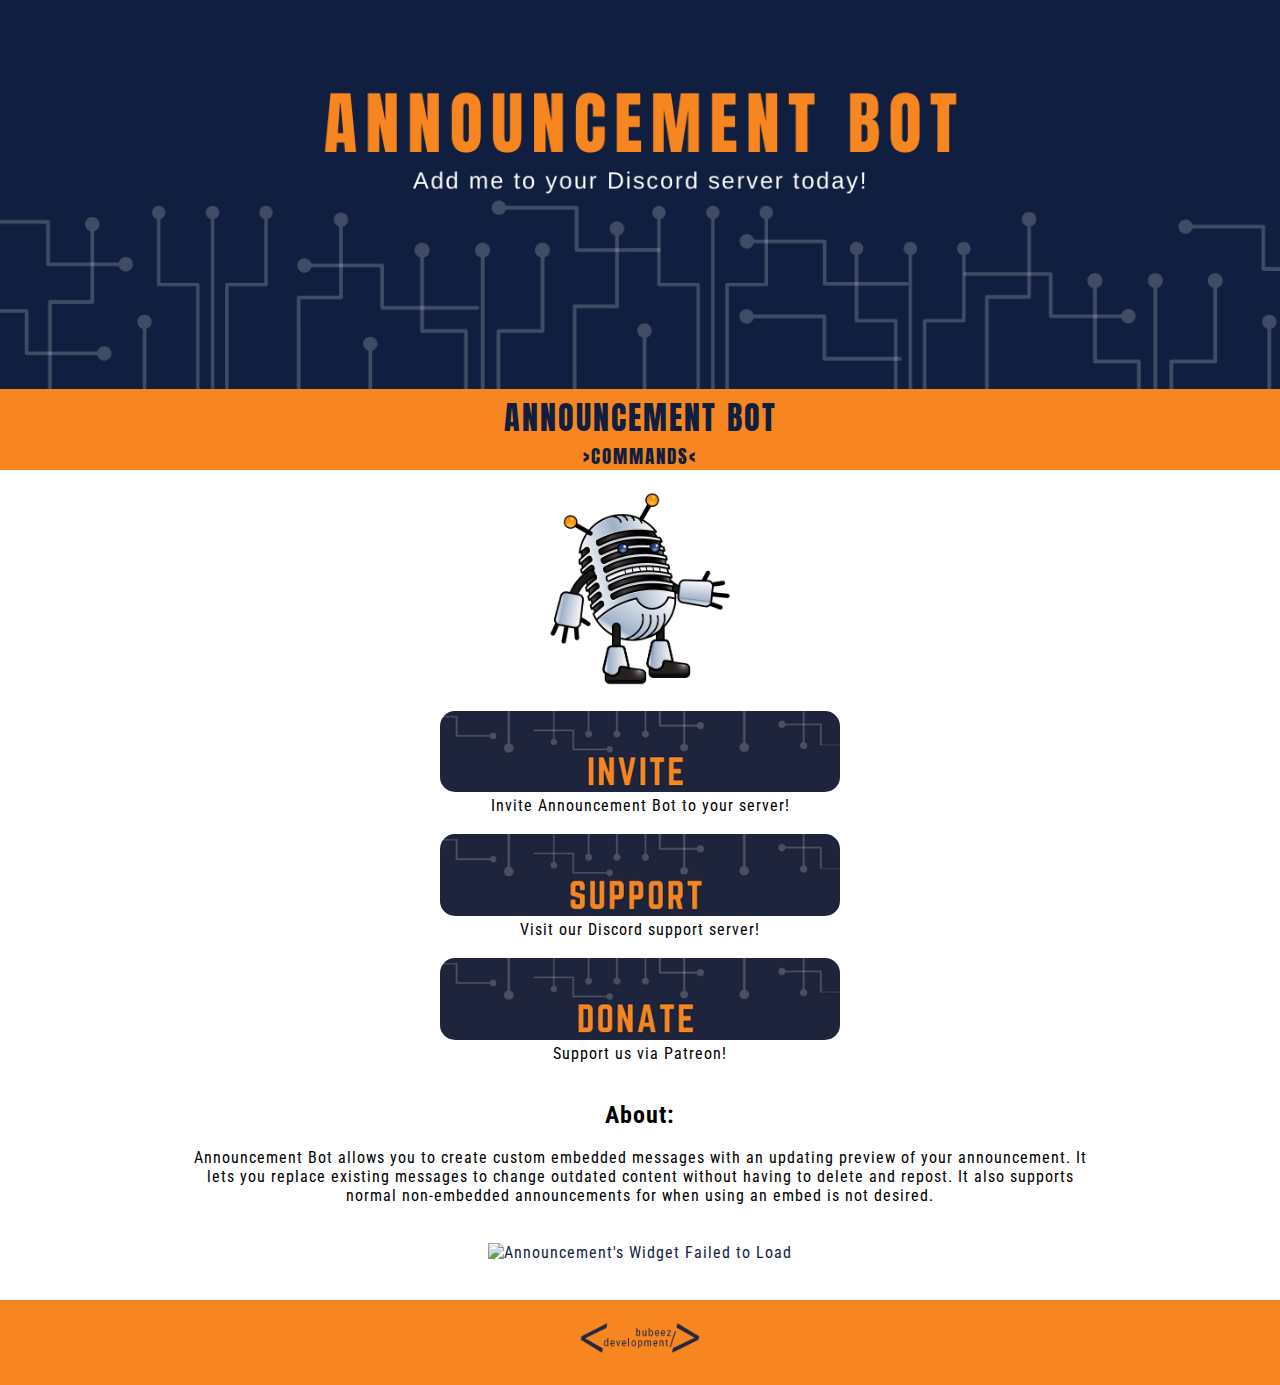
==== index.html @ b4b162c8 "First commit" ====
<!DOCTYPE html>
<html lang="en">
<head>
    <meta charset="UTF-8">
    <meta name="viewport" content="width=device-width, initial-scale=1.0">
    <link href="https://fonts.googleapis.com/css2?family=Roboto+Condensed:wght@300&display=swap" rel="stylesheet">
    <link href="https://fonts.googleapis.com/css2?family=Anton&display=swap" rel="stylesheet">
    <link rel="stylesheet" href="./css/style.css">
    <script src="./js/index.js"></script>
    <link rel="icon" type="image/png" href="favicon-32x32.png" sizes="32x32" />
    <link rel="icon" type="image/png" href="favicon-16x16.png" sizes="16x16" /> 
    <title>Announcement Bot | A bot for Discord!</title>
</head>
<body>
    <div id="window">
        <div class="slider" id="small-image">
            <img src="./images/banner_addme_sm.png" alt="">
            <img src="./images/banner_custom_sm.png" alt="">
            <img src="./images/banner_replace_sm.png" alt="">
            <img src="./images/banner_normal_sm.png" alt="">
        </div>
        <div class="slider" id="medium-image">
            <img src="./images/banner_addme_md.png" alt="">
            <img src="./images/banner_custom_md.png" alt="">
            <img src="./images/banner_replace_md.png" alt="">
            <img src="./images/banner_normal_md.png" alt="">
        </div>
        <div class="slider" id="large-image">
            <img src="./images/banner_addme.png" alt="">
            <img src="./images/banner_custom.png" alt="">
            <img src="./images/banner_replace.png" alt="">
            <img src="./images/banner_normal.png" alt="">
        </div>
    </div>
    <div id="main">
        <div id="nav">
            <h1 style="padding-top: 4px;">Announcement Bot</h1>
            <h3><a href="commands/">&gt;Commands&lt;</a></h3>
        </div>
        <p>
        <img id="bot" src="./images/bent-hd.png" alt="An image of Announcement Bot.">
        </p>

        <p class="button"><a href="https://discord.com/api/oauth2/authorize?client_id=725281264411869244&permissions=519232&scope=bot" target="_blank"><img src="./images/button_invite.png" alt=""></a><br>Invite Announcement Bot to your server!</p>
        <br>
        <p class="button"><a href="https://discord.gg/bMjyskS" target="_blank"><img src="./images/button_support.png" alt=""></a><br>Visit our Discord support server!</p>
        <br>
        <p class="button"><a href="https://www.patreon.com/announcementbot" target="_blank"><img src="./images/button_donate.png" alt=""></a><br>Support us via Patreon!</p>

        <br><br>
        <h2>About:</h2>
        <br>
        <p>Announcement Bot allows you to create custom embedded messages with an updating preview of your announcement. It lets you replace existing messages to change outdated content without having to delete and repost. It also supports normal non-embedded announcements for when using an embed is not desired.</p>
    
        <br><br>
        <p id="bfd">
        <a href="https://botsfordiscord.com/bots/725281264411869244" target="_blank">
            <img src="https://botsfordiscord.com/api/bot/725281264411869244/widget" title="Visit Announcement listed on Bots for Discord!" alt="Announcement's Widget Failed to Load" />
        </a>
        </p>
        <br><br>
    </div>
    <footer>
        <div id="footer">
            <a href="https://www.bubeez.dev" target="_blank"><img src="./images/logo_blue.png" alt="bubeez development logo"></a>
        </div>
    </footer>
</body>
</html>
---- css/style.css ----
h1, h3 {
    color: #101E3F;
    text-align: center;
    background-color: #F78620;
    text-transform: uppercase;
    font-family: Anton, Verdana, Geneva, Tahoma, sans-serif;
    letter-spacing: 2px;
    font-weight: lighter;
    margin: 0px;
}

a {
    text-decoration: none;
    color: #101E3F;
}

#nav a:hover {
    color: #F78620;
    background-color: #101E3F;
    padding-left: 5px;
    padding-right: 3px;
    border-radius: 10px;
}

#bot {
    min-width: 20%;
    max-width: 200px;
    text-align: center;
}

#main p, #main h2 {
    margin: 0 auto;
    width: 70%;
    text-align: center;
}

#header {
    background-color: #F78620;
}

#header img {
    width: 100%;
    margin: 0px;
}

#bfd img {
    width: 80%;
    max-width: 400px;
}

body {
    font-family: "Roboto Condensed", Verdana, Geneva, Tahoma, sans-serif;
    letter-spacing: 1px;
    padding: 0px;
    margin: 0px;
}

.button img {
    border-radius: 15px;
    min-width: 200px;
    width: 50%;
    max-width: 400px;
}

#window {
    margin: 0px;
}

.slider {
    overflow: hidden;
}

#small-image {
    display: flex;
}

#medium-image {
    display: none;
}

#large-image {
    display: none;
}

@media (min-width: 235px) {
    #small-image {
        display: none;
    }
    #medium-image {
        display: flex;
    }
    #large-image {
        display: none;
    }
}

@media (min-width: 701px) {
    #small-image {
        display: none;
    }
    #medium-image {
        display: none;
    }
    #large-image {
        display: flex;
    }
}

.slider img {
    animation: move 20s infinite;
    min-width: 100%;
    width: 100%;
}

@keyframes move {
    from {
        transform: translateX(0px);
    }

    40% {
        transform: translateX(-100%);
    }

    70% {
        transform: translateX(-200%);
    }

    to {
        transform: translateX(-300%);
    }
}

section {
    padding: 15px;
}

#commands div {
    border: 3px solid #101E3F;
    width: fit-content;
    padding-left: 15px;
    padding-right: 15px;
    margin: 0 auto;
}

#commands ul {
    list-style-type: none;
    
}

#video div {
    width: fit-content;
    margin: 0 auto;
    text-align: center;
}

#footer {
    height: 85px;
    background-color: #F78620;
    color: #101E3F;
    text-align: center;
    width: 100%;
}

#footer img {
    height: 80px;
}
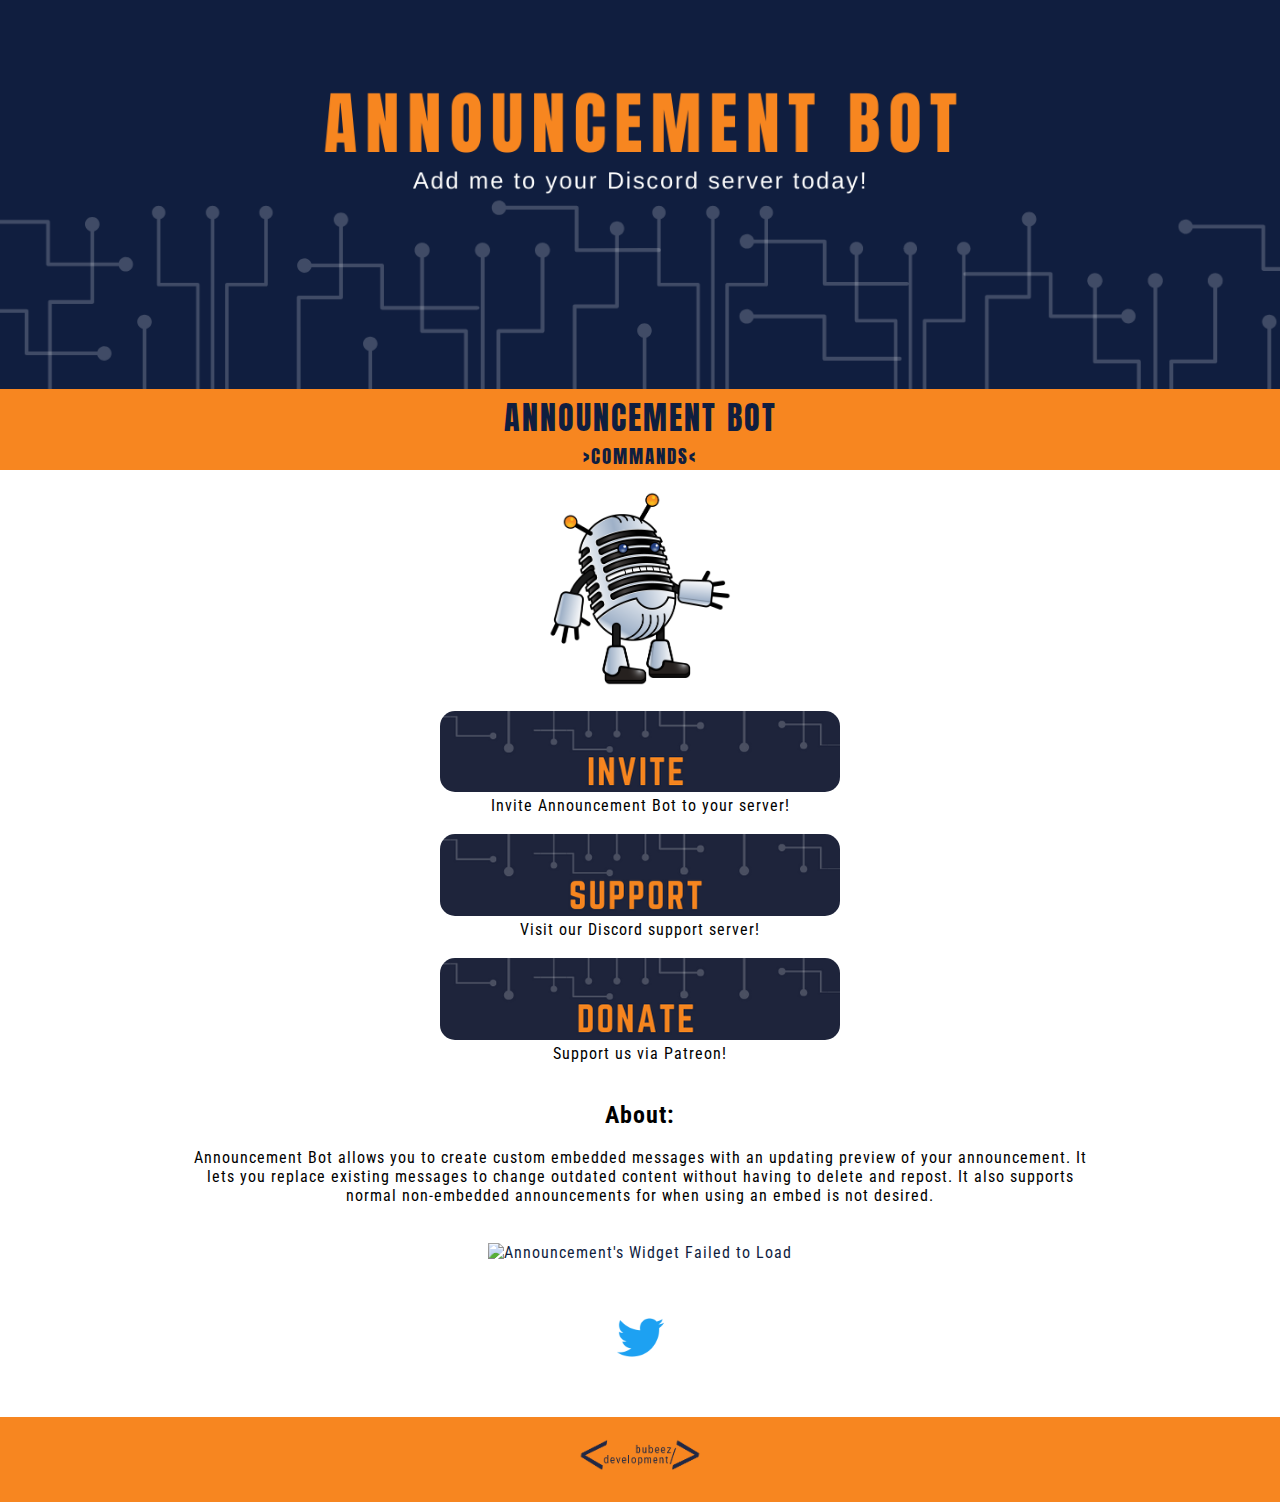
==== commit 664d7918: "added twitter image and link" ====
--- a/index.html
+++ b/index.html
@@ -59,6 +59,10 @@
         </a>
         </p>
         <br><br>
+        <div id="twitter">
+            <a href="https://twitter.com/embedondiscord" target="_blank"><img src="/images/twitter_logo_blue.png" alt="Twitter Logo"></a>
+        </div>
+        <br><br>
     </div>
     <footer>
         <div id="footer">
--- a/css/style.css
+++ b/css/style.css
@@ -153,6 +153,14 @@
     text-align: center;
 }
 
+#twitter {
+    text-align: center;
+}
+
+#twitter img {
+    width: 75px;
+}
+
 #footer {
     height: 85px;
     background-color: #F78620;
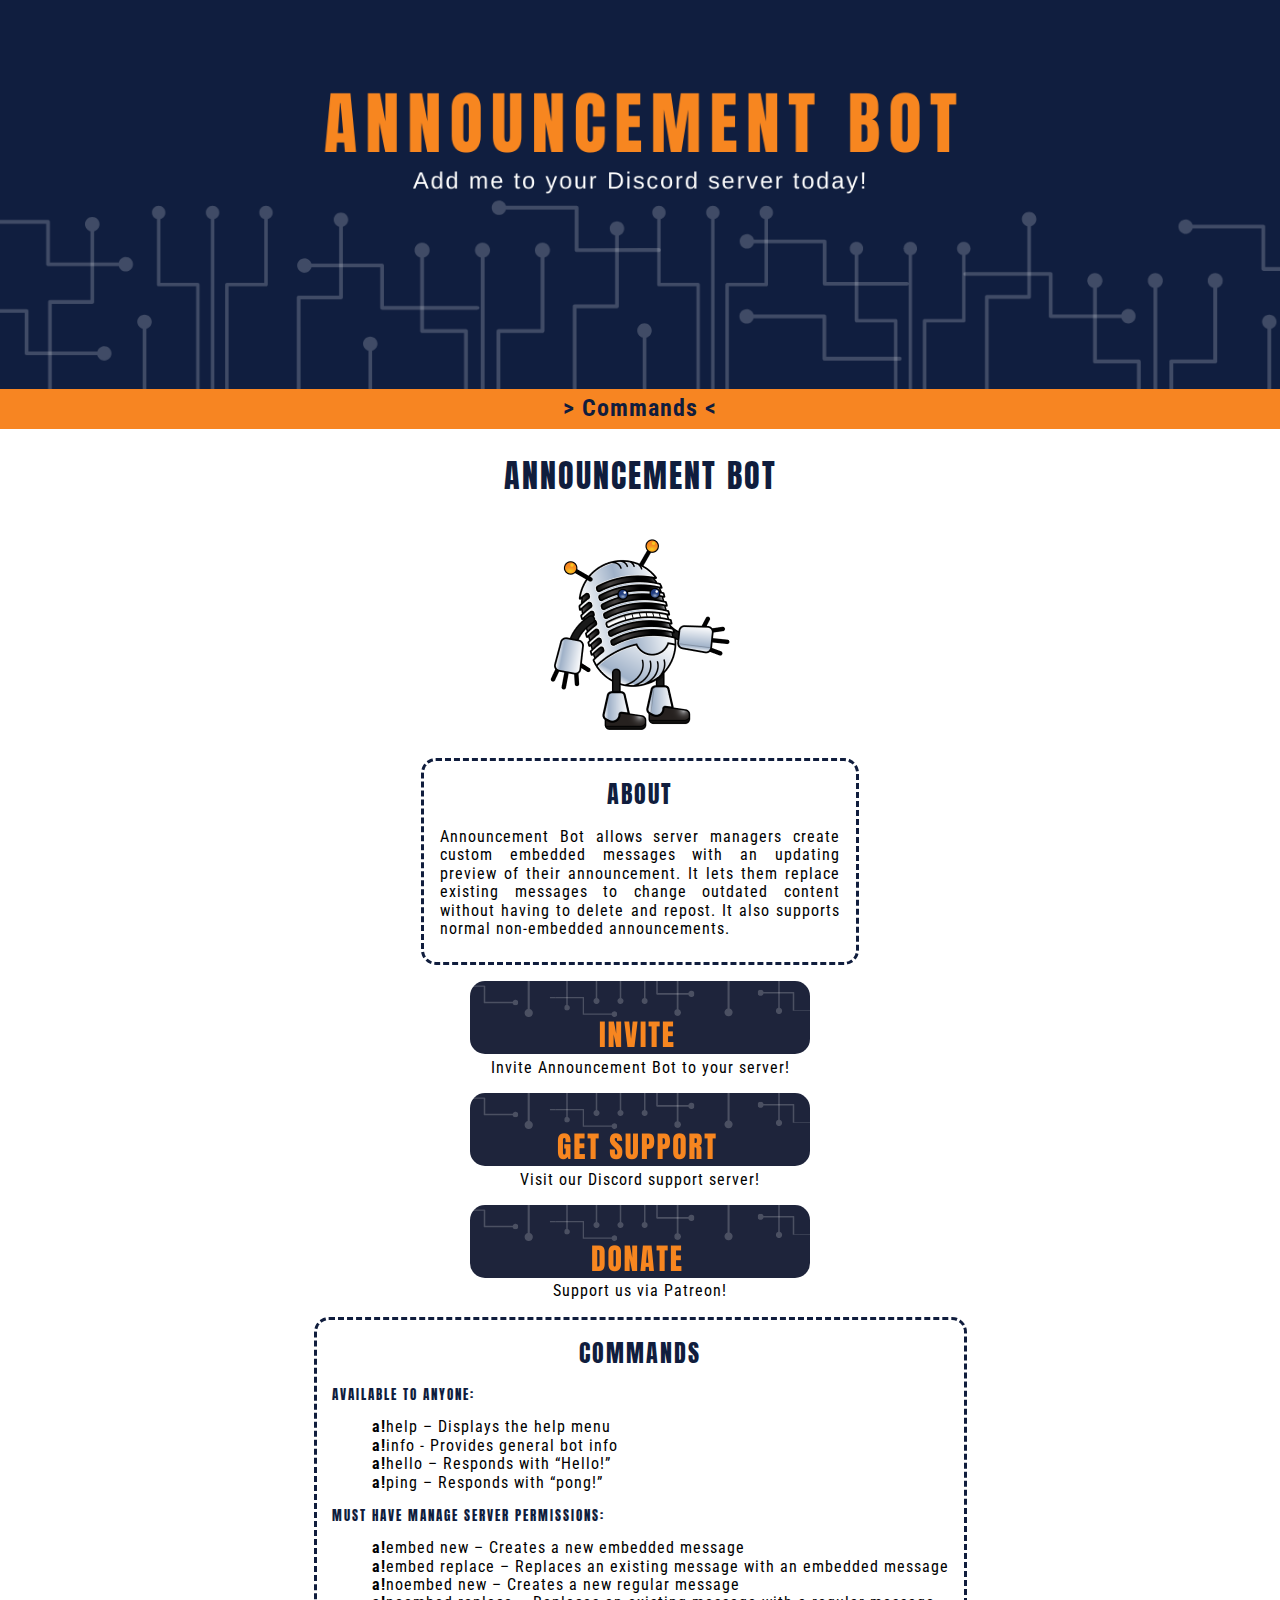
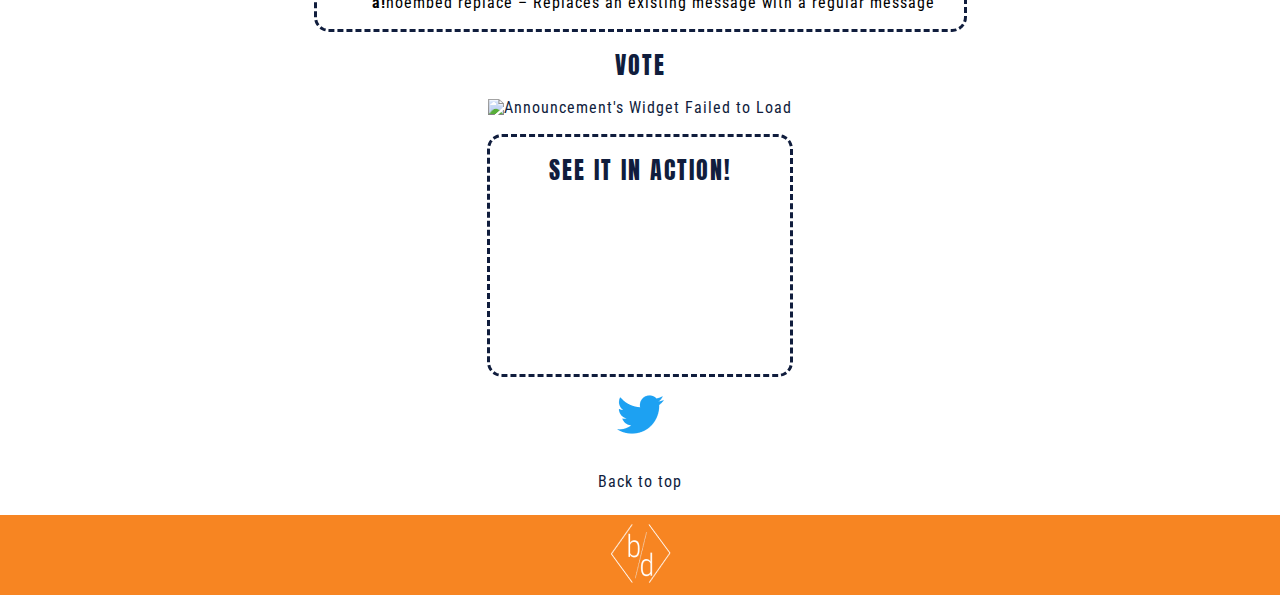
==== commit 91aef914: "Refreshed and brought up to standards" ====
--- a/index.html
+++ b/index.html
@@ -3,71 +3,106 @@
 <head>
     <meta charset="UTF-8">
     <meta name="viewport" content="width=device-width, initial-scale=1.0">
-    <link href="https://fonts.googleapis.com/css2?family=Roboto+Condensed:wght@300&display=swap" rel="stylesheet">
-    <link href="https://fonts.googleapis.com/css2?family=Anton&display=swap" rel="stylesheet">
-    <link rel="stylesheet" href="./css/style.css">
-    <script src="./js/index.js"></script>
+    <meta name="description" content="Announcement Bot: Create custom embedded messages on Discord today!">
+    <link rel="preconnect" href="https://fonts.gstatic.com">
+    <link href="https://fonts.googleapis.com/css2?family=Anton&family=Roboto+Condensed&display=swap" rel="stylesheet">
+    <link rel="stylesheet" href="css/normalize.css">
+    <link rel="stylesheet" href="css/style.css">
+    <link rel="shortcut icon" href="favicon.ico">
     <link rel="icon" type="image/png" href="favicon-32x32.png" sizes="32x32" />
     <link rel="icon" type="image/png" href="favicon-16x16.png" sizes="16x16" /> 
     <title>Announcement Bot | A bot for Discord!</title>
 </head>
 <body>
-    <div id="window">
+    <header id="top">
         <div class="slider" id="small-image">
-            <img src="./images/banner_addme_sm.png" alt="">
-            <img src="./images/banner_custom_sm.png" alt="">
-            <img src="./images/banner_replace_sm.png" alt="">
-            <img src="./images/banner_normal_sm.png" alt="">
+            <img src="./images/banner_addme_sm.png" alt="Banner image for slider">
+            <img src="./images/banner_custom_sm.png" alt="Banner image for slider">
+            <img src="./images/banner_replace_sm.png" alt="Banner image for slider">
+            <img src="./images/banner_normal_sm.png" alt="Banner image for slider">
         </div>
         <div class="slider" id="medium-image">
-            <img src="./images/banner_addme_md.png" alt="">
-            <img src="./images/banner_custom_md.png" alt="">
-            <img src="./images/banner_replace_md.png" alt="">
-            <img src="./images/banner_normal_md.png" alt="">
+            <img src="./images/banner_addme_md.png" alt="Banner image for slider">
+            <img src="./images/banner_custom_md.png" alt="Banner image for slider">
+            <img src="./images/banner_replace_md.png" alt="Banner image for slider">
+            <img src="./images/banner_normal_md.png" alt="Banner image for slider">
         </div>
         <div class="slider" id="large-image">
-            <img src="./images/banner_addme.png" alt="">
-            <img src="./images/banner_custom.png" alt="">
-            <img src="./images/banner_replace.png" alt="">
-            <img src="./images/banner_normal.png" alt="">
+            <img src="./images/banner_addme.png" alt="Banner image for slider">
+            <img src="./images/banner_custom.png" alt="Banner image for slider">
+            <img src="./images/banner_replace.png" alt="Banner image for slider">
+            <img src="./images/banner_normal.png" alt="Banner image for slider">
         </div>
-    </div>
-    <div id="main">
-        <div id="nav">
-            <h1 style="padding-top: 4px;">Announcement Bot</h1>
-            <h3><a href="commands/">&gt;Commands&lt;</a></h3>
-        </div>
-        <p>
-        <img id="bot" src="./images/bent-hd.png" alt="An image of Announcement Bot.">
+    </header>
+    <nav>
+        <p><a href="#commands">&gt; Commands &lt;</a></p>
+    </nav>
+    <main class="home">
+        <h1>Announcement Bot</h1>
+
+        <img class="bot" src="./images/bot_bent200x237.png" alt="An image of Announcement Bot." width="200" height="237" loading="lazy">
+
+        <section class="about dashed-rounded">
+            <h2>About</h2>
+            <p>
+                Announcement Bot allows server managers create custom embedded 
+                messages with an updating preview of their announcement. 
+                It lets them replace existing messages to change outdated 
+                content without having to delete and repost. It also supports 
+                normal non-embedded announcements.
+            </p>
+        </section>
+
+        <figure class="button">
+            <a rel="noopener" href="https://discord.com/api/oauth2/authorize?client_id=725281264411869244&permissions=519232&scope=bot" target="_blank"><img src="./images/button_invite.png" alt="Invite button" width="340" height="73" loading="lazy"></a>
+            <figcaption>Invite Announcement Bot to your server!</figcaption>
+        </figure>
+        <figure class="button">
+            <a rel="noopener" href="https://discord.gg/bMjyskS" target="_blank"><img src="./images/button_support.png" alt="Support button" width="340" height="73" loading="lazy"></a>
+            <figcaption>Visit our Discord support server!</figcaption>
+        </figure>
+        <figure class="button">
+            <a rel="noopener" href="https://www.patreon.com/announcementbot" target="_blank"><img src="./images/button_donate.png" alt="Donate button" width="340" height="73" loading="lazy"></a>
+            <figcaption>Support us via Patreon!</figcaption>
+        </figure>
+
+        <section id="commands" class="commands dashed-rounded">
+            <h2>Commands</h2>
+            <h3>Available to anyone:</h3>
+            <ul>
+                <li><strong>a!</strong>help – Displays the help menu</li>
+                <li><strong>a!</strong>info - Provides general bot info</li>
+                <li><strong>a!</strong>hello – Responds with “Hello!”</li>
+                <li><strong>a!</strong>ping – Responds with “pong!”</li>
+            </ul>
+
+            <h3>Must have Manage Server permissions:</h3>
+            <ul>
+                <li><strong>a!</strong>embed new – Creates a new embedded message</li>
+                <li><strong>a!</strong>embed replace – Replaces an existing message with an embedded message</li>
+                <li><strong>a!</strong>noembed new – Creates a new regular message</li>
+                <li><strong>a!</strong>noembed replace – Replaces an existing message with a regular message</li>
+            </ul>
+        </section>
+        
+        <h2>Vote</h2>
+        <p id="bfd">
+            <a rel="noopener" href="https://botsfordiscord.com/bots/725281264411869244" target="_blank"><img src="https://botsfordiscord.com/api/bot/725281264411869244/widget" title="Visit Announcement listed on Bots for Discord!" alt="Announcement's Widget Failed to Load" loading="lazy" /></a>
         </p>
 
-        <p class="button"><a href="https://discord.com/api/oauth2/authorize?client_id=725281264411869244&permissions=519232&scope=bot" target="_blank"><img src="./images/button_invite.png" alt=""></a><br>Invite Announcement Bot to your server!</p>
-        <br>
-        <p class="button"><a href="https://discord.gg/bMjyskS" target="_blank"><img src="./images/button_support.png" alt=""></a><br>Visit our Discord support server!</p>
-        <br>
-        <p class="button"><a href="https://www.patreon.com/announcementbot" target="_blank"><img src="./images/button_donate.png" alt=""></a><br>Support us via Patreon!</p>
+        <section class="video dashed-rounded">
+            <h2>See it in action!</h2>
+            <iframe title="Announcement Bot Demonstration" src="https://player.vimeo.com/video/445335788" allow="autoplay; fullscreen" allowfullscreen loading="lazy"></iframe>
+        </section>
 
-        <br><br>
-        <h2>About:</h2>
-        <br>
-        <p>Announcement Bot allows you to create custom embedded messages with an updating preview of your announcement. It lets you replace existing messages to change outdated content without having to delete and repost. It also supports normal non-embedded announcements for when using an embed is not desired.</p>
-    
-        <br><br>
-        <p id="bfd">
-        <a href="https://botsfordiscord.com/bots/725281264411869244" target="_blank">
-            <img src="https://botsfordiscord.com/api/bot/725281264411869244/widget" title="Visit Announcement listed on Bots for Discord!" alt="Announcement's Widget Failed to Load" />
-        </a>
-        </p>
-        <br><br>
-        <div id="twitter">
-            <a href="https://twitter.com/embedondiscord" target="_blank"><img src="/images/twitter_logo_blue.png" alt="Twitter Logo"></a>
+        <div class="twitter">
+            <a rel="noopener" href="https://twitter.com/embedondiscord" target="_blank"><img src="/images/twitter_logo_blue.png" alt="Twitter Logo" loading="lazy" width="75" height="75"></a>
         </div>
-        <br><br>
-    </div>
+
+        <p><a href="#top">Back to top</a></p>
+    </main>
     <footer>
-        <div id="footer">
-            <a href="https://www.bubeez.dev" target="_blank"><img src="./images/logo_blue.png" alt="bubeez development logo"></a>
-        </div>
+        <a rel="noopener" href="https://www.bubeez.dev" target="_blank"><img src="./images/logo_sm_wht_new.png" alt="bubeez development logo" loading="lazy" width="65" height="65"></a>
     </footer>
 </body>
 </html>--- a/css/style.css
+++ b/css/style.css
@@ -1,46 +1,76 @@
-h1, h3 {
-    color: #101E3F;
+:root {
+    font-size: 16px;
+    font-family: 'Roboto Condensed', Verdana, Tahoma, sans-serif;
+    letter-spacing: 1px;
+    padding: 0px;
+    margin: 0px;
+    --primary: hsla(222, 59%, 15%);
+    --accent: hsla(28, 93%, 55%);
+}
+
+html {
+    scroll-behavior: smooth;
+}
+
+h1, 
+h2,
+h3,
+h4 {
+    color: var(--primary);
     text-align: center;
-    background-color: #F78620;
     text-transform: uppercase;
-    font-family: Anton, Verdana, Geneva, Tahoma, sans-serif;
+    font-family: 'Anton', Verdana, Tahoma, sans-serif;
     letter-spacing: 2px;
     font-weight: lighter;
-    margin: 0px;
 }
 
 a {
     text-decoration: none;
-    color: #101E3F;
-}
-
-#nav a:hover {
-    color: #F78620;
-    background-color: #101E3F;
+    color: var(--primary);
+}
+
+header img {
+    width: 100%;
+    height: auto;
+}
+
+nav {
+    display: flex;
+    background-color: var(--accent);
+    height: 40px;
+    justify-content: center;
+    align-items: center;
+}
+
+nav a:hover {
+    color: var(--accent);
+    background-color: var(--primary);
     padding-left: 5px;
     padding-right: 3px;
     border-radius: 10px;
 }
 
-#bot {
-    min-width: 20%;
-    max-width: 200px;
+nav p {
+    font-size: 1.5rem;
+    font-weight: bolder;
+}
+
+main {
+    padding: 0.5rem;
+}
+
+.home {
     text-align: center;
 }
 
-#main p, #main h2 {
+.about {
+    padding: 0 1rem 0.5rem 1rem;
     margin: 0 auto;
-    width: 70%;
-    text-align: center;
-}
-
-#header {
-    background-color: #F78620;
-}
-
-#header img {
-    width: 100%;
-    margin: 0px;
+    max-width: 400px;
+}
+
+.about p {
+    text-align: justify;
 }
 
 #bfd img {
@@ -48,22 +78,16 @@
     max-width: 400px;
 }
 
-body {
-    font-family: "Roboto Condensed", Verdana, Geneva, Tahoma, sans-serif;
-    letter-spacing: 1px;
-    padding: 0px;
-    margin: 0px;
+.button {
+    margin: 1rem auto;
+    width: fit-content;
 }
 
 .button img {
     border-radius: 15px;
-    min-width: 200px;
-    width: 50%;
-    max-width: 400px;
-}
-
-#window {
-    margin: 0px;
+    max-width: 100%;
+    width: 340px;
+    height: auto;
 }
 
 .slider {
@@ -130,45 +154,64 @@
     }
 }
 
-section {
-    padding: 15px;
-}
-
-#commands div {
-    border: 3px solid #101E3F;
+.commands {
     width: fit-content;
-    padding-left: 15px;
-    padding-right: 15px;
+    padding: 0 15px 0 15px;
     margin: 0 auto;
 }
 
-#commands ul {
+.commands ul {
     list-style-type: none;
-    
-}
-
-#video div {
+}
+
+.commands li {
+    text-align: left;
+}
+
+.commands h3 {
+    text-align: left;
+    font-size: smaller;
+}
+
+.video {
     width: fit-content;
     margin: 0 auto;
+    padding-bottom: 1rem;
+}
+
+.video iframe {
+    border: none;
+}
+
+.twitter {
     text-align: center;
 }
 
-#twitter {
-    text-align: center;
-}
-
-#twitter img {
+.twitter img {
     width: 75px;
 }
 
-#footer {
-    height: 85px;
-    background-color: #F78620;
-    color: #101E3F;
-    text-align: center;
+footer {
+    display: flex;
+    justify-content: center;
+    align-items: center;
+    height: 80px;
+    background-color: var(--accent);
     width: 100%;
 }
 
-#footer img {
-    height: 80px;
-}
+footer img {
+    height: 65px;
+    width: auto;
+}
+
+.grid-container {
+    display: grid;
+    grid-template-rows: 1fr 1fr 80px;
+    min-height: 100vh;
+}
+
+.dashed-rounded {
+    border: 3px dashed var(--primary);
+    border-radius: 15px;
+}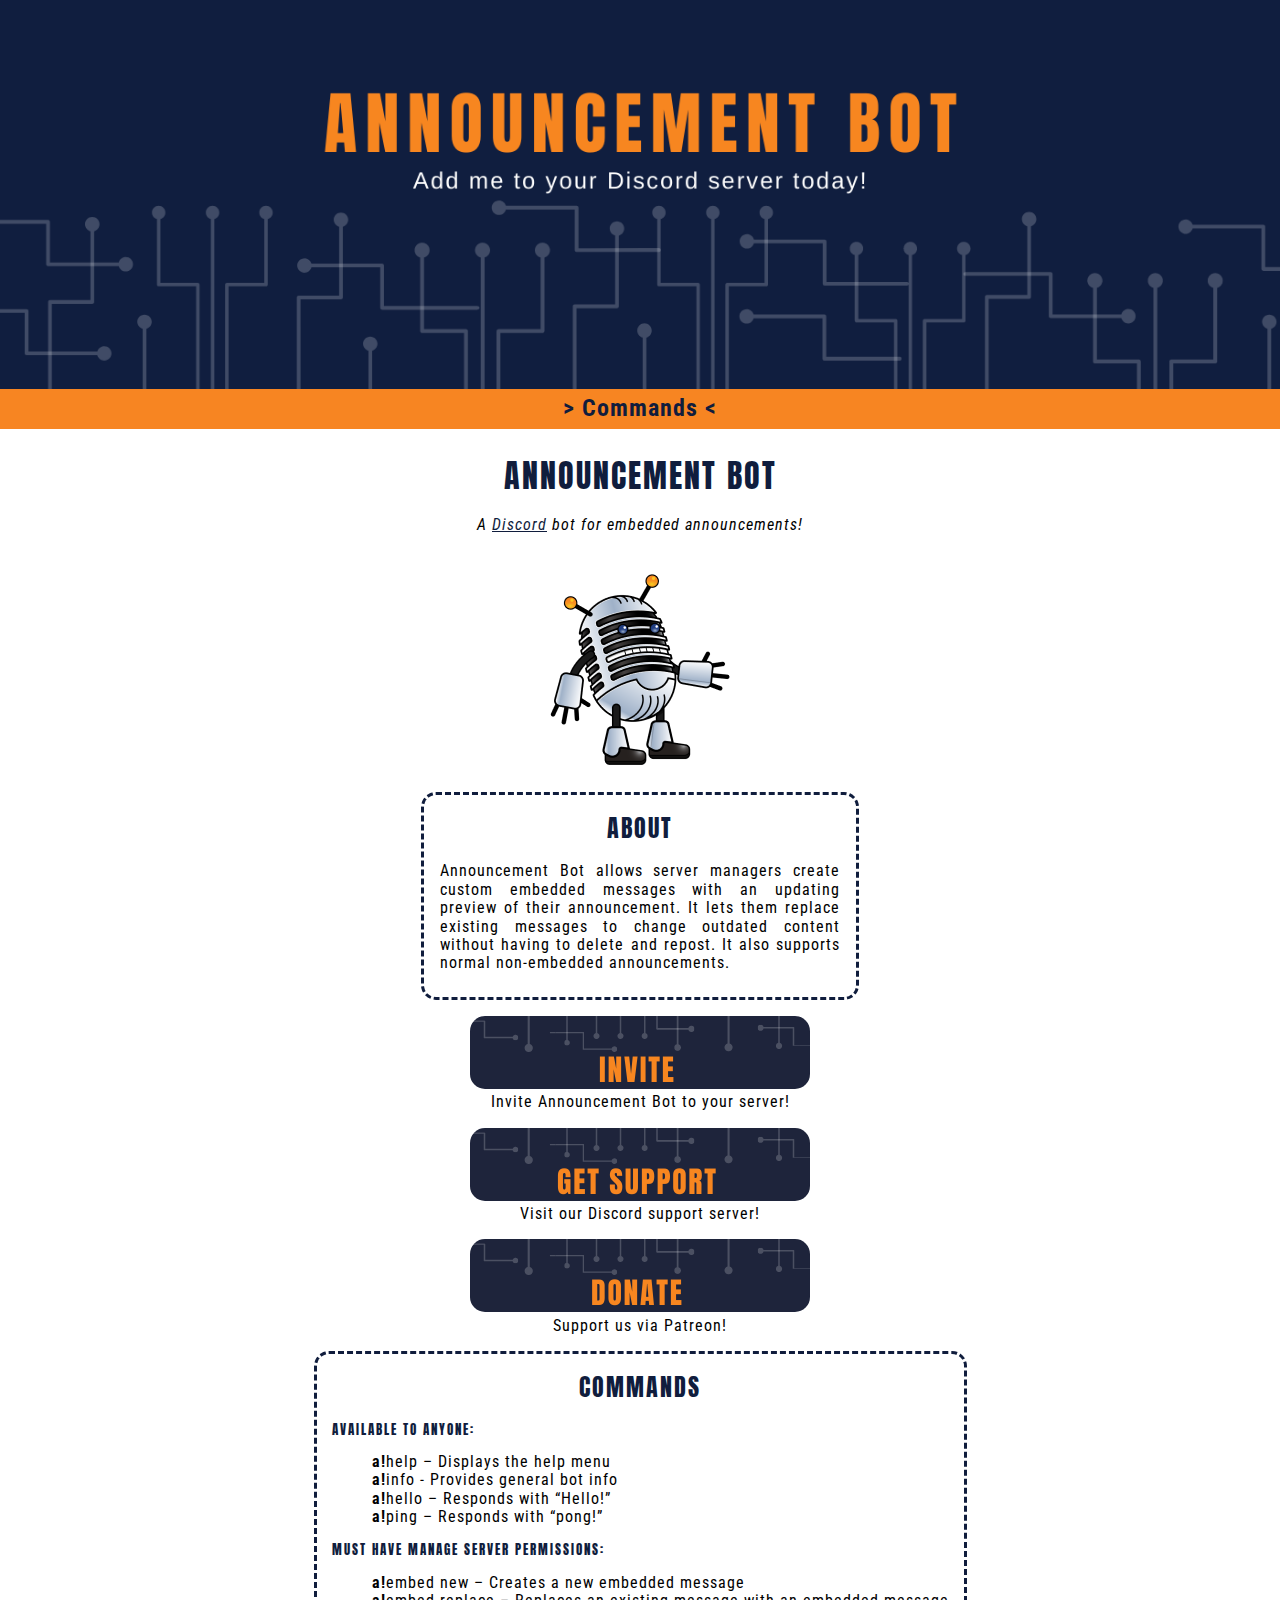
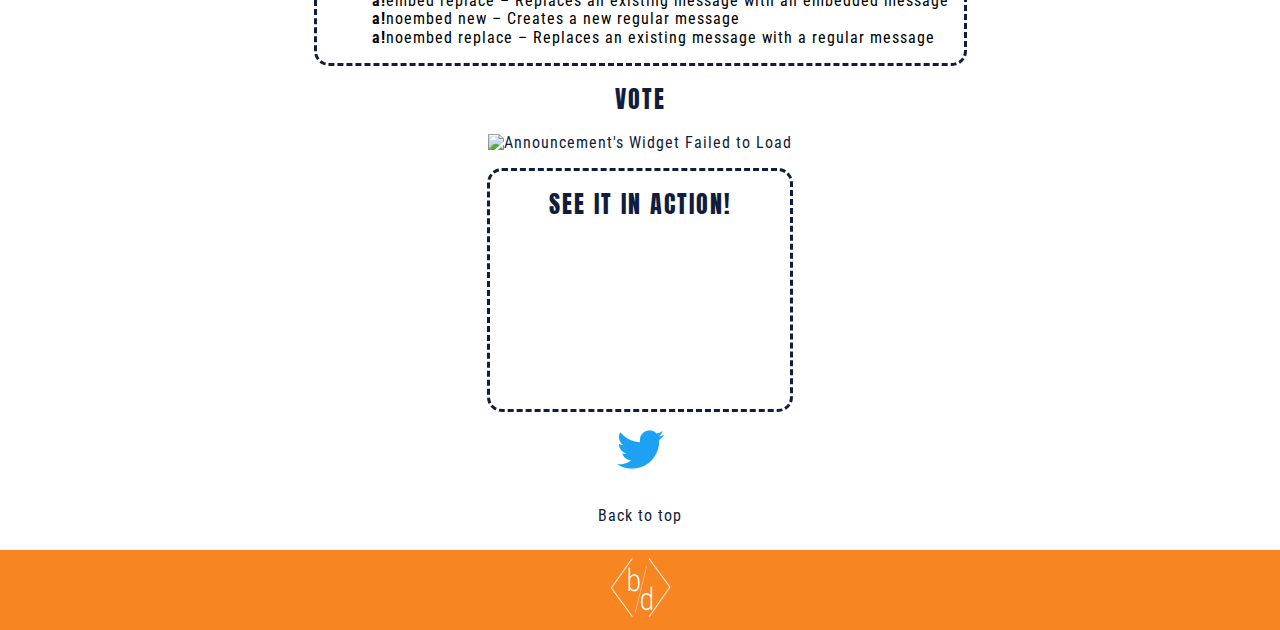
==== commit 70a3ad7e: "fixed some small html errors and removed some unused css" ====
--- a/index.html
+++ b/index.html
@@ -16,22 +16,22 @@
 <body>
     <header id="top">
         <div class="slider" id="small-image">
-            <img src="./images/banner_addme_sm.png" alt="Banner image for slider">
-            <img src="./images/banner_custom_sm.png" alt="Banner image for slider">
-            <img src="./images/banner_replace_sm.png" alt="Banner image for slider">
-            <img src="./images/banner_normal_sm.png" alt="Banner image for slider">
+            <img src="images/banner_addme_sm.png" alt="Banner image for slider">
+            <img src="images/banner_custom_sm.png" alt="Banner image for slider">
+            <img src="images/banner_replace_sm.png" alt="Banner image for slider">
+            <img src="images/banner_normal_sm.png" alt="Banner image for slider">
         </div>
         <div class="slider" id="medium-image">
-            <img src="./images/banner_addme_md.png" alt="Banner image for slider">
-            <img src="./images/banner_custom_md.png" alt="Banner image for slider">
-            <img src="./images/banner_replace_md.png" alt="Banner image for slider">
-            <img src="./images/banner_normal_md.png" alt="Banner image for slider">
+            <img src="images/banner_addme_md.png" alt="Banner image for slider">
+            <img src="images/banner_custom_md.png" alt="Banner image for slider">
+            <img src="images/banner_replace_md.png" alt="Banner image for slider">
+            <img src="images/banner_normal_md.png" alt="Banner image for slider">
         </div>
         <div class="slider" id="large-image">
-            <img src="./images/banner_addme.png" alt="Banner image for slider">
-            <img src="./images/banner_custom.png" alt="Banner image for slider">
-            <img src="./images/banner_replace.png" alt="Banner image for slider">
-            <img src="./images/banner_normal.png" alt="Banner image for slider">
+            <img src="images/banner_addme.png" alt="Banner image for slider">
+            <img src="images/banner_custom.png" alt="Banner image for slider">
+            <img src="images/banner_replace.png" alt="Banner image for slider">
+            <img src="images/banner_normal.png" alt="Banner image for slider">
         </div>
     </header>
     <nav>
@@ -39,8 +39,9 @@
     </nav>
     <main class="home">
         <h1>Announcement Bot</h1>
+        <p class="subheading"><em>A <a rel="noopener" href="https://discord.com/" target="_blank">Discord</a> bot for embedded announcements!</em></p>
 
-        <img class="bot" src="./images/bot_bent200x237.png" alt="An image of Announcement Bot." width="200" height="237" loading="lazy">
+        <img class="bot" src="images/bot_bent200x237.png" alt="An image of Announcement Bot." width="200" height="237" loading="lazy">
 
         <section class="about dashed-rounded">
             <h2>About</h2>
@@ -54,15 +55,15 @@
         </section>
 
         <figure class="button">
-            <a rel="noopener" href="https://discord.com/api/oauth2/authorize?client_id=725281264411869244&permissions=519232&scope=bot" target="_blank"><img src="./images/button_invite.png" alt="Invite button" width="340" height="73" loading="lazy"></a>
+            <a rel="noopener" href="https://discord.com/api/oauth2/authorize?client_id=725281264411869244&permissions=519232&scope=bot" target="_blank"><img src="images/button_invite.png" alt="Invite button" width="340" height="73" loading="lazy"></a>
             <figcaption>Invite Announcement Bot to your server!</figcaption>
         </figure>
         <figure class="button">
-            <a rel="noopener" href="https://discord.gg/bMjyskS" target="_blank"><img src="./images/button_support.png" alt="Support button" width="340" height="73" loading="lazy"></a>
+            <a rel="noopener" href="https://discord.gg/bMjyskS" target="_blank"><img src="images/button_support.png" alt="Support button" width="340" height="73" loading="lazy"></a>
             <figcaption>Visit our Discord support server!</figcaption>
         </figure>
         <figure class="button">
-            <a rel="noopener" href="https://www.patreon.com/announcementbot" target="_blank"><img src="./images/button_donate.png" alt="Donate button" width="340" height="73" loading="lazy"></a>
+            <a rel="noopener" href="https://www.patreon.com/announcementbot" target="_blank"><img src="images/button_donate.png" alt="Donate button" width="340" height="73" loading="lazy"></a>
             <figcaption>Support us via Patreon!</figcaption>
         </figure>
 
@@ -96,13 +97,13 @@
         </section>
 
         <div class="twitter">
-            <a rel="noopener" href="https://twitter.com/embedondiscord" target="_blank"><img src="/images/twitter_logo_blue.png" alt="Twitter Logo" loading="lazy" width="75" height="75"></a>
+            <a rel="noopener" href="https://twitter.com/embedondiscord" target="_blank"><img src="images/twitter_logo_blue.png" alt="Twitter Logo" loading="lazy" width="75" height="75"></a>
         </div>
 
         <p><a href="#top">Back to top</a></p>
     </main>
     <footer>
-        <a rel="noopener" href="https://www.bubeez.dev" target="_blank"><img src="./images/logo_sm_wht_new.png" alt="bubeez development logo" loading="lazy" width="65" height="65"></a>
+        <a rel="noopener" href="https://www.bubeez.dev" target="_blank"><img src="images/logo_sm_wht_new.png" alt="bubeez development logo" loading="lazy" width="65" height="65"></a>
     </footer>
 </body>
 </html>--- a/css/style.css
+++ b/css/style.css
@@ -90,50 +90,49 @@
     height: auto;
 }
 
+#small-image {
+    display: flex;
+}
+
+#medium-image {
+    display: none;
+}
+
+#large-image {
+    display: none;
+}
+
+@media (min-width: 235px) {
+    #small-image {
+        display: none;
+    }
+    #medium-image {
+        display: flex;
+    }
+    #large-image {
+        display: none;
+    }
+}
+
+@media (min-width: 701px) {
+    #small-image {
+        display: none;
+    }
+    #medium-image {
+        display: none;
+    }
+    #large-image {
+        display: flex;
+    }
+}
+
 .slider {
     overflow: hidden;
-}
-
-#small-image {
-    display: flex;
-}
-
-#medium-image {
-    display: none;
-}
-
-#large-image {
-    display: none;
-}
-
-@media (min-width: 235px) {
-    #small-image {
-        display: none;
-    }
-    #medium-image {
-        display: flex;
-    }
-    #large-image {
-        display: none;
-    }
-}
-
-@media (min-width: 701px) {
-    #small-image {
-        display: none;
-    }
-    #medium-image {
-        display: none;
-    }
-    #large-image {
-        display: flex;
-    }
 }
 
 .slider img {
     animation: move 20s infinite;
     min-width: 100%;
-    width: 100%;
 }
 
 @keyframes move {
@@ -205,13 +204,15 @@
     width: auto;
 }
 
-.grid-container {
-    display: grid;
-    grid-template-rows: 1fr 1fr 80px;
-    min-height: 100vh;
-}
-
 .dashed-rounded {
     border: 3px dashed var(--primary);
     border-radius: 15px;
+}
+
+.subheading a {
+    text-decoration: underline;
+}
+
+.subheading a:hover {
+    text-decoration: none;
 }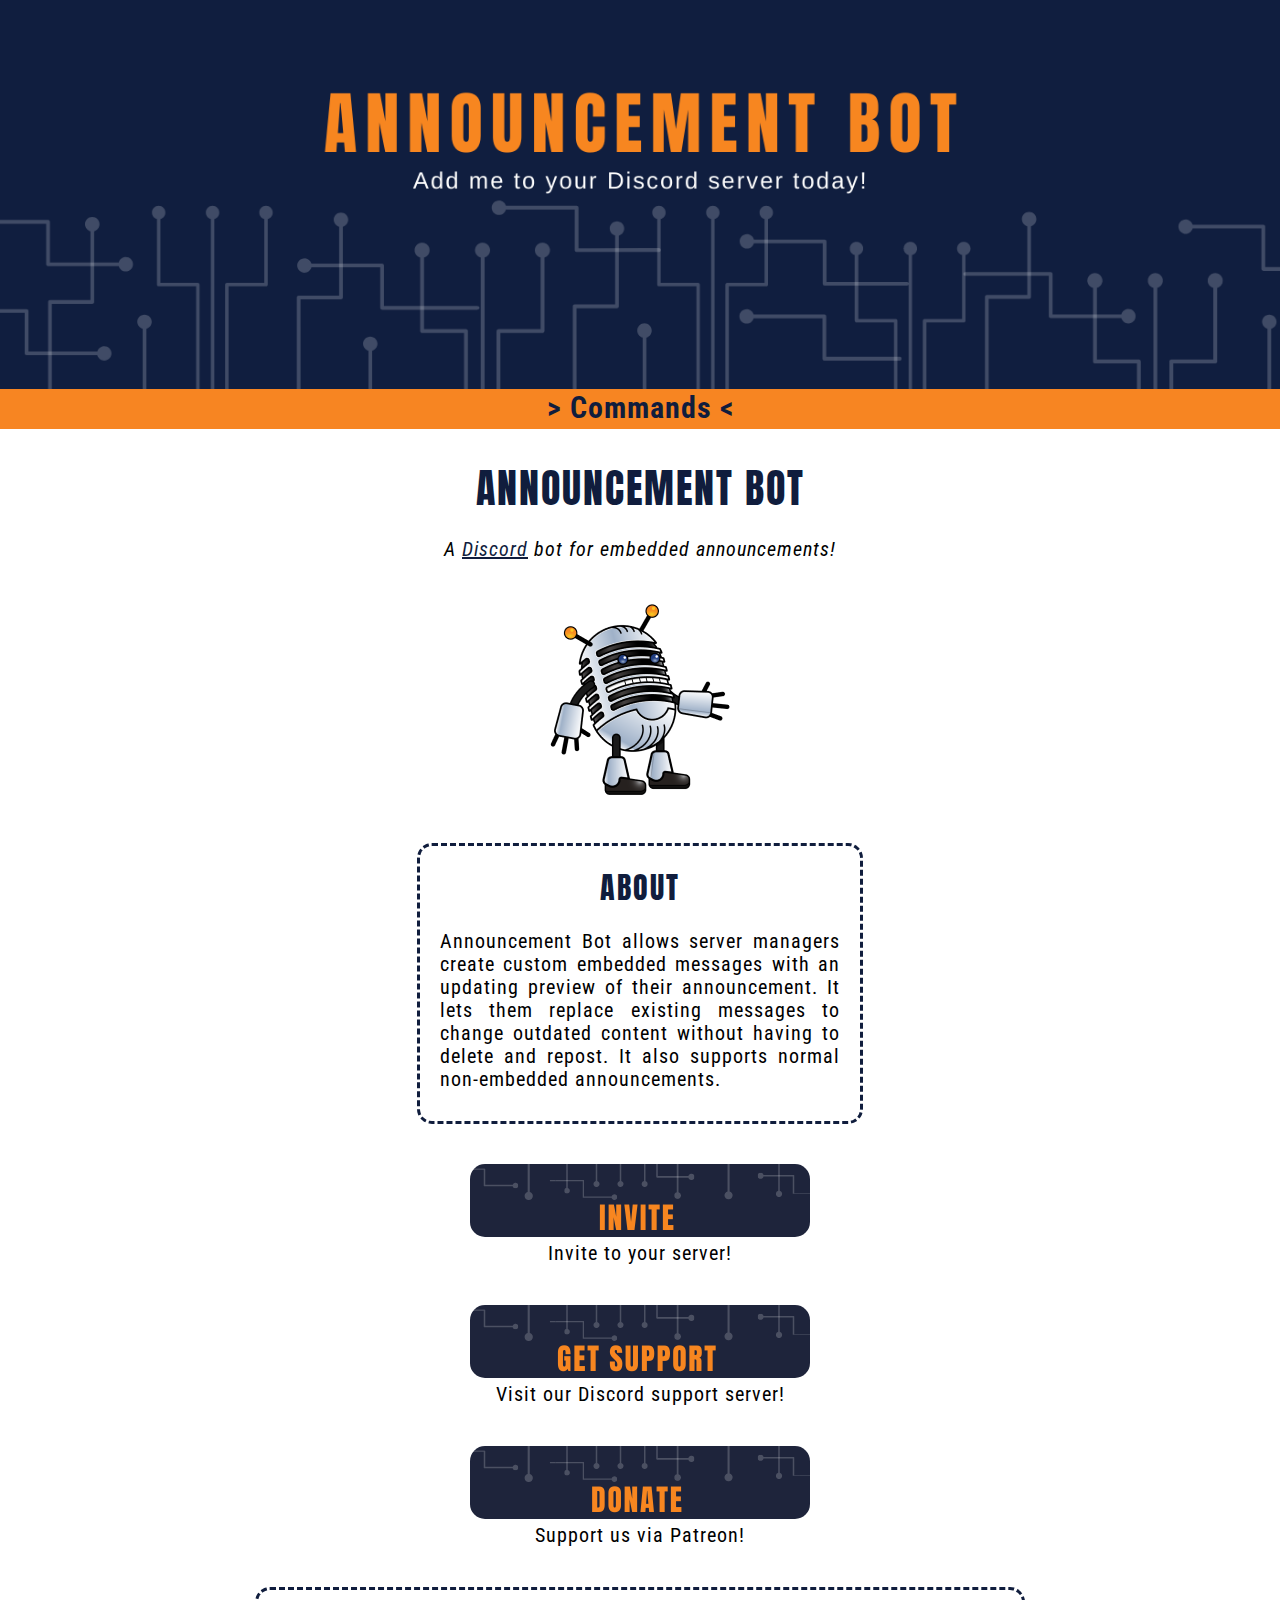
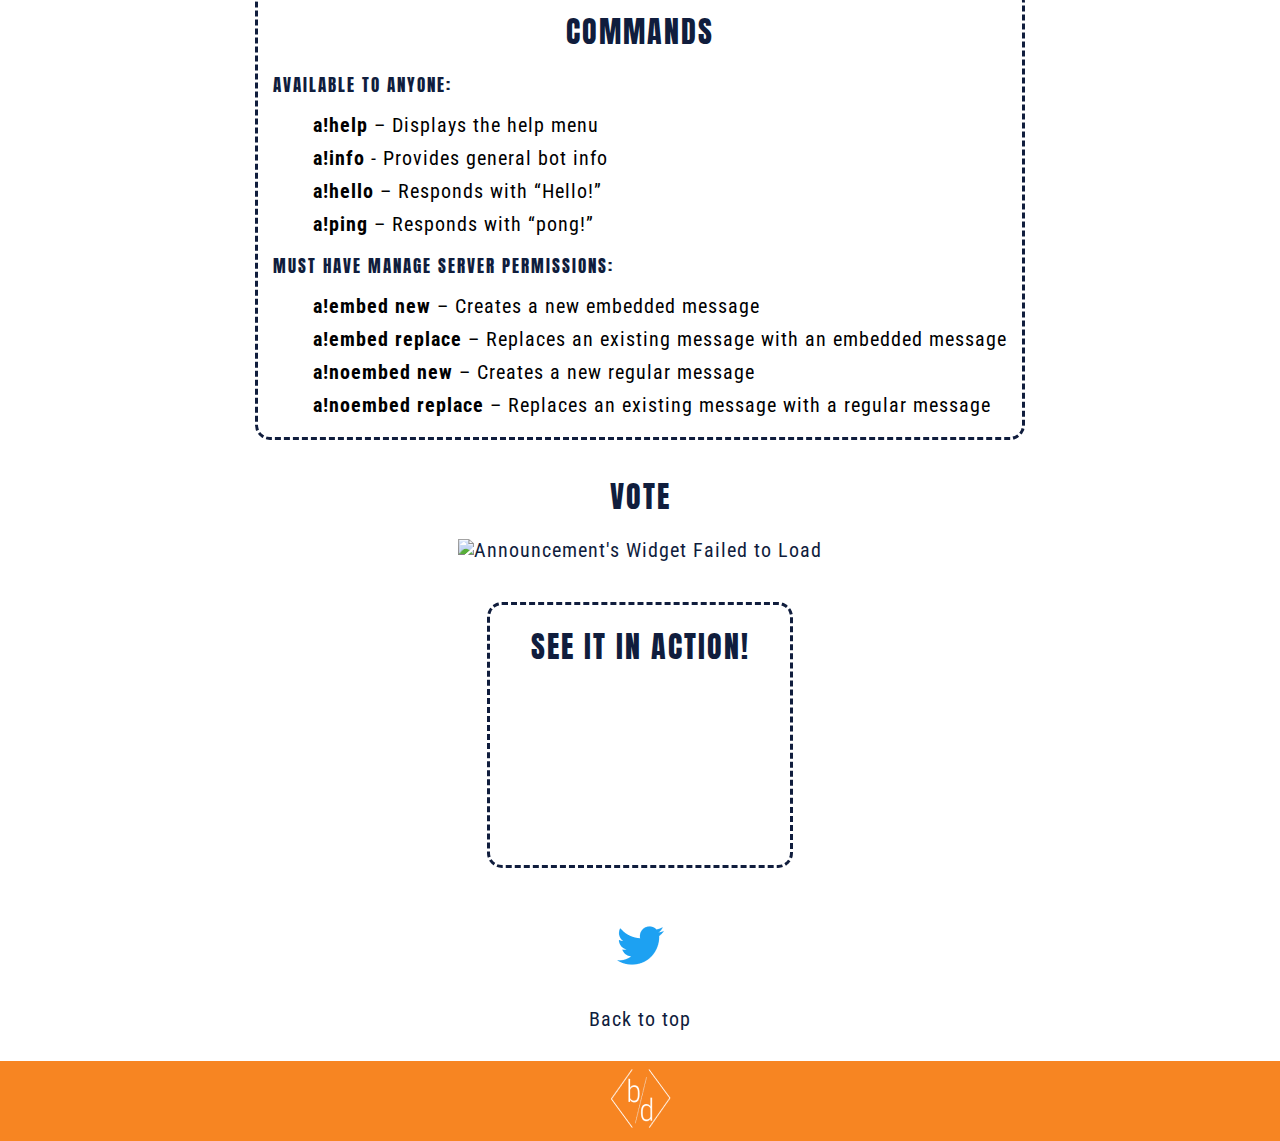
==== commit 7a27adaa: "Made commands bold" ====
--- a/index.html
+++ b/index.html
@@ -56,7 +56,7 @@
 
         <figure class="button">
             <a rel="noopener" href="https://discord.com/api/oauth2/authorize?client_id=725281264411869244&permissions=519232&scope=bot" target="_blank"><img src="images/button_invite.png" alt="Invite button" width="340" height="73" loading="lazy"></a>
-            <figcaption>Invite Announcement Bot to your server!</figcaption>
+            <figcaption>Invite to your server!</figcaption>
         </figure>
         <figure class="button">
             <a rel="noopener" href="https://discord.gg/bMjyskS" target="_blank"><img src="images/button_support.png" alt="Support button" width="340" height="73" loading="lazy"></a>
@@ -71,18 +71,18 @@
             <h2>Commands</h2>
             <h3>Available to anyone:</h3>
             <ul>
-                <li><strong>a!</strong>help – Displays the help menu</li>
-                <li><strong>a!</strong>info - Provides general bot info</li>
-                <li><strong>a!</strong>hello – Responds with “Hello!”</li>
-                <li><strong>a!</strong>ping – Responds with “pong!”</li>
+                <li><strong>a!help</strong> – Displays the help menu</li>
+                <li><strong>a!info</strong> - Provides general bot info</li>
+                <li><strong>a!hello</strong> – Responds with “Hello!”</li>
+                <li><strong>a!ping</strong> – Responds with “pong!”</li>
             </ul>
 
             <h3>Must have Manage Server permissions:</h3>
             <ul>
-                <li><strong>a!</strong>embed new – Creates a new embedded message</li>
-                <li><strong>a!</strong>embed replace – Replaces an existing message with an embedded message</li>
-                <li><strong>a!</strong>noembed new – Creates a new regular message</li>
-                <li><strong>a!</strong>noembed replace – Replaces an existing message with a regular message</li>
+                <li><strong>a!embed new</strong> – Creates a new embedded message</li>
+                <li><strong>a!embed replace</strong> – Replaces an existing message with an embedded message</li>
+                <li><strong>a!noembed new</strong> – Creates a new regular message</li>
+                <li><strong>a!noembed replace</strong> – Replaces an existing message with a regular message</li>
             </ul>
         </section>
         
--- a/css/style.css
+++ b/css/style.css
@@ -1,5 +1,5 @@
 :root {
-    font-size: 16px;
+    font-size: 20px;
     font-family: 'Roboto Condensed', Verdana, Tahoma, sans-serif;
     letter-spacing: 1px;
     padding: 0px;
@@ -65,7 +65,7 @@
 
 .about {
     padding: 0 1rem 0.5rem 1rem;
-    margin: 0 auto;
+    margin: 1rem auto;
     max-width: 400px;
 }
 
@@ -79,7 +79,7 @@
 }
 
 .button {
-    margin: 1rem auto;
+    margin: 2rem auto;
     width: fit-content;
 }
 
@@ -156,7 +156,7 @@
 .commands {
     width: fit-content;
     padding: 0 15px 0 15px;
-    margin: 0 auto;
+    margin: 2rem auto;
 }
 
 .commands ul {
@@ -165,6 +165,7 @@
 
 .commands li {
     text-align: left;
+    margin: 0.5rem 0;
 }
 
 .commands h3 {
@@ -174,7 +175,7 @@
 
 .video {
     width: fit-content;
-    margin: 0 auto;
+    margin: 2rem auto;
     padding-bottom: 1rem;
 }
 
@@ -184,6 +185,7 @@
 
 .twitter {
     text-align: center;
+    margin-top: 1.5rem;
 }
 
 .twitter img {
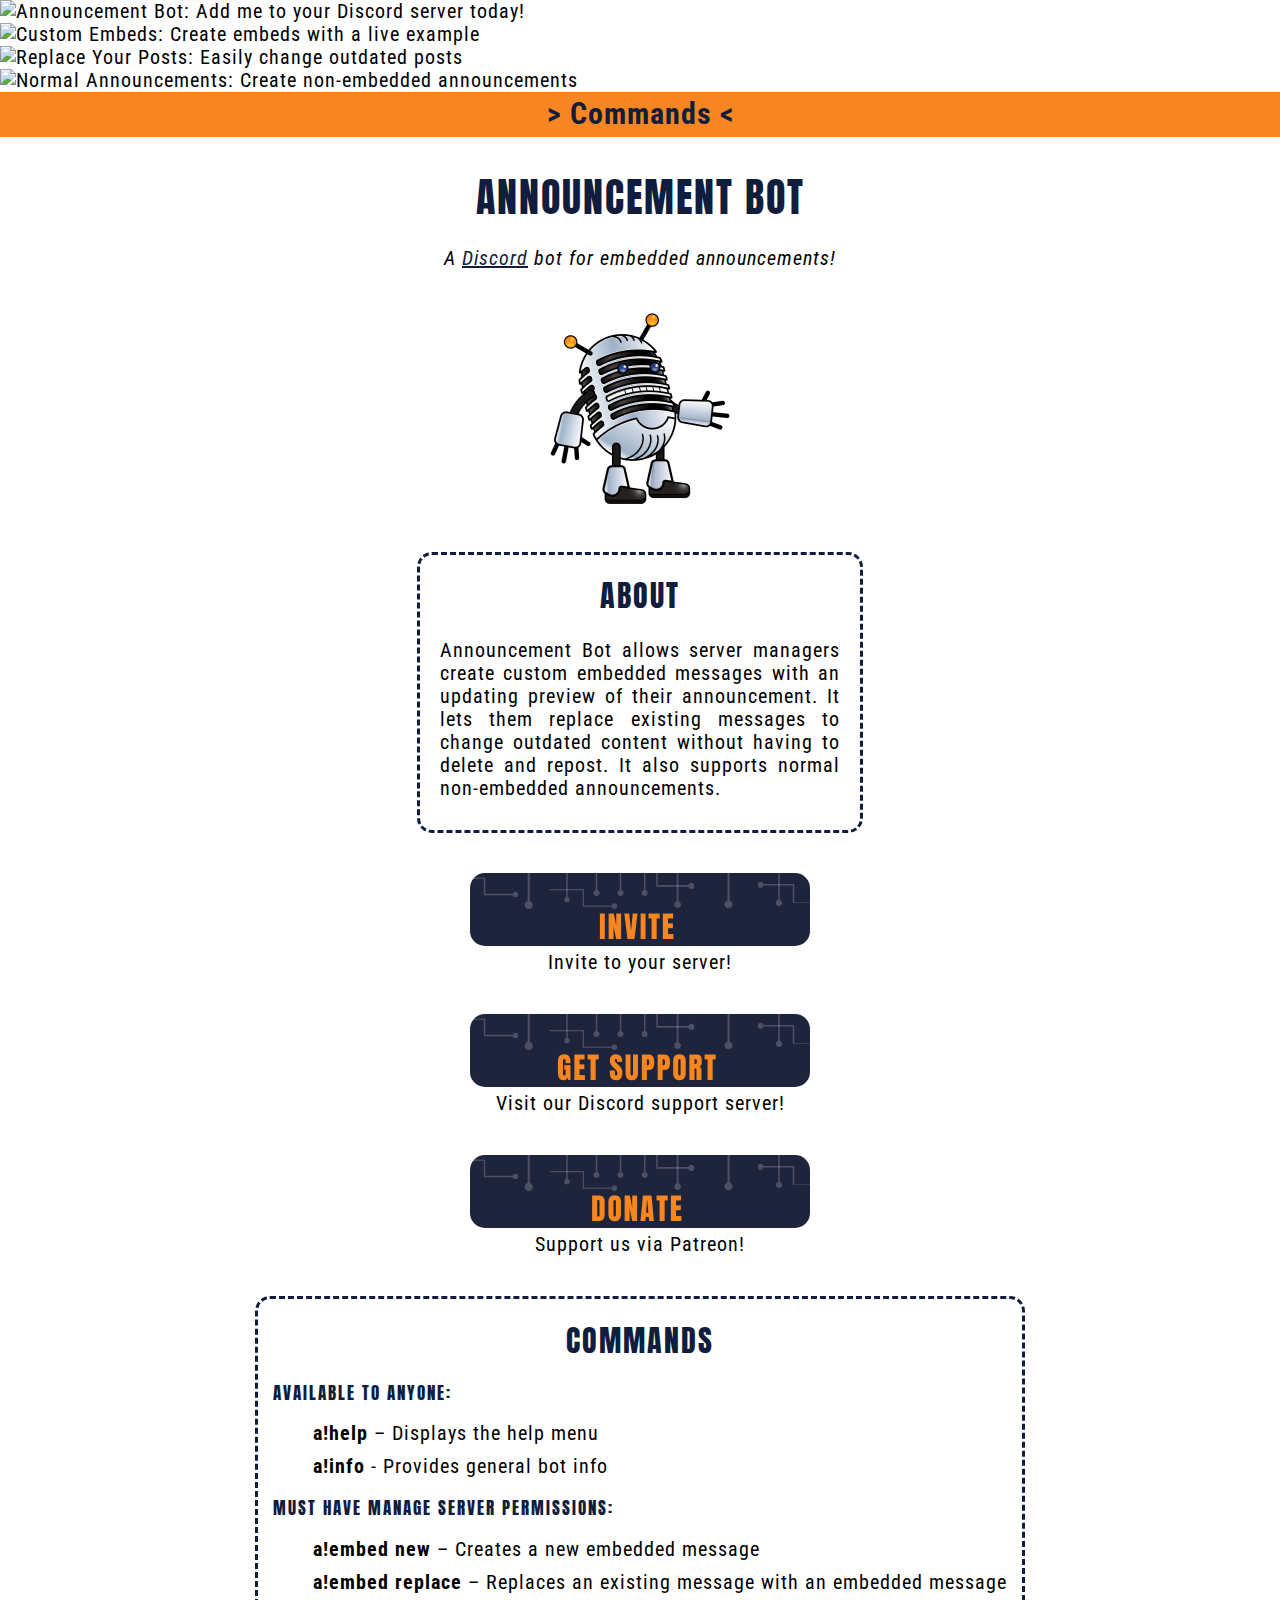
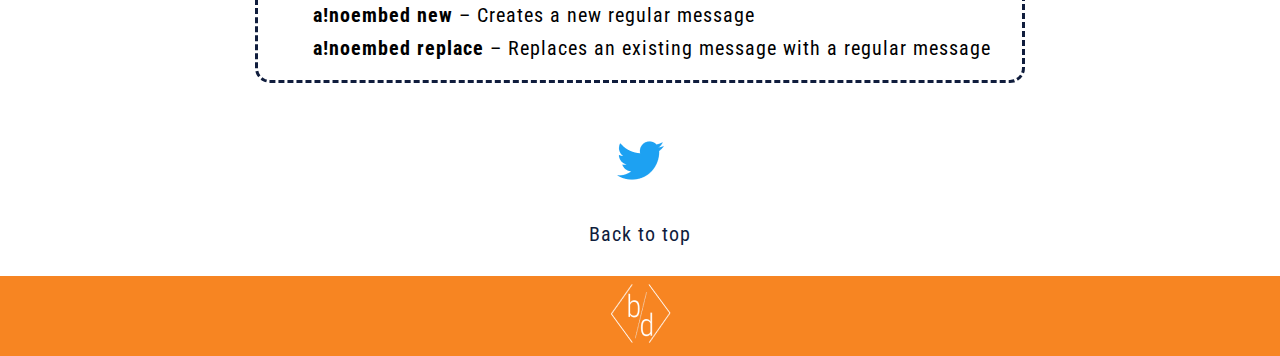
==== commit 4c9f9060: "removed unnecessary commands" ====
--- a/index.html
+++ b/index.html
@@ -14,25 +14,31 @@
     <title>Announcement Bot | A bot for Discord!</title>
 </head>
 <body>
-    <header id="top">
-        <div class="slider" id="small-image">
-            <img src="images/banner_addme_sm.png" alt="Banner image for slider">
-            <img src="images/banner_custom_sm.png" alt="Banner image for slider">
-            <img src="images/banner_replace_sm.png" alt="Banner image for slider">
-            <img src="images/banner_normal_sm.png" alt="Banner image for slider">
-        </div>
-        <div class="slider" id="medium-image">
-            <img src="images/banner_addme_md.png" alt="Banner image for slider">
-            <img src="images/banner_custom_md.png" alt="Banner image for slider">
-            <img src="images/banner_replace_md.png" alt="Banner image for slider">
-            <img src="images/banner_normal_md.png" alt="Banner image for slider">
-        </div>
-        <div class="slider" id="large-image">
-            <img src="images/banner_addme.png" alt="Banner image for slider">
-            <img src="images/banner_custom.png" alt="Banner image for slider">
-            <img src="images/banner_replace.png" alt="Banner image for slider">
-            <img src="images/banner_normal.png" alt="Banner image for slider">
-        </div>
+    <header id="top" class="slider">
+        <picture>
+            <source media="(max-width: 519px)" srcset="images/banner_addme_520x158.png">
+            <source media="(max-width: 1279px)" srcset="images/banner_addme_1280x388.png">
+            <source media="(min-width: 1280px)" srcset="images/banner_addme_2100x637.png">
+            <img src="images/banner_addme_2100x637.png"  width="2100" height="637" alt="Announcement Bot: Add me to your Discord server today!">
+        </picture>
+        <picture>
+            <source media="(max-width: 519px)" srcset="images/banner_custom_520x158.png">
+            <source media="(max-width: 1279px)" srcset="images/banner_custom_1280x388.png">
+            <source media="(min-width: 1280px)" srcset="images/banner_custom_2100x637.png">
+            <img src="images/banner_custom_2100x637.png"  width="2100" height="637" alt="Custom Embeds: Create embeds with a live example">
+        </picture>
+        <picture>
+            <source media="(max-width: 519px)" srcset="images/banner_replace_520x158.png">
+            <source media="(max-width: 1279px)" srcset="images/banner_replace_1280x388.png">
+            <source media="(min-width: 1280px)" srcset="images/banner_replace_2100x637.png">
+            <img src="images/banner_replace_2100x637.png"  width="2100" height="637" alt="Replace Your Posts: Easily change outdated posts">
+        </picture>
+        <picture>
+            <source media="(max-width: 519px)" srcset="images/banner_normal_520x158.png">
+            <source media="(max-width: 1279px)" srcset="images/banner_normal_1280x388.png">
+            <source media="(min-width: 1280px)" srcset="images/banner_normal_2100x637.png">
+            <img src="images/banner_normal_2100x637.png"  width="2100" height="637" alt="Normal Announcements: Create non-embedded announcements">
+        </picture>
     </header>
     <nav>
         <p><a href="#commands">&gt; Commands &lt;</a></p>
@@ -73,8 +79,6 @@
             <ul>
                 <li><strong>a!help</strong> – Displays the help menu</li>
                 <li><strong>a!info</strong> - Provides general bot info</li>
-                <li><strong>a!hello</strong> – Responds with “Hello!”</li>
-                <li><strong>a!ping</strong> – Responds with “pong!”</li>
             </ul>
 
             <h3>Must have Manage Server permissions:</h3>
@@ -85,22 +89,12 @@
                 <li><strong>a!noembed replace</strong> – Replaces an existing message with a regular message</li>
             </ul>
         </section>
-        
-        <h2>Vote</h2>
-        <p id="bfd">
-            <a rel="noopener" href="https://botsfordiscord.com/bots/725281264411869244" target="_blank"><img src="https://botsfordiscord.com/api/bot/725281264411869244/widget" title="Visit Announcement listed on Bots for Discord!" alt="Announcement's Widget Failed to Load" loading="lazy" /></a>
-        </p>
-
-        <section class="video dashed-rounded">
-            <h2>See it in action!</h2>
-            <iframe title="Announcement Bot Demonstration" src="https://player.vimeo.com/video/445335788" allow="autoplay; fullscreen" allowfullscreen loading="lazy"></iframe>
-        </section>
 
         <div class="twitter">
             <a rel="noopener" href="https://twitter.com/embedondiscord" target="_blank"><img src="images/twitter_logo_blue.png" alt="Twitter Logo" loading="lazy" width="75" height="75"></a>
         </div>
 
-        <p><a href="#top">Back to top</a></p>
+        <p class="back-to-top"><a href="#top">Back to top</a></p>
     </main>
     <footer>
         <a rel="noopener" href="https://www.bubeez.dev" target="_blank"><img src="images/logo_sm_wht_new.png" alt="bubeez development logo" loading="lazy" width="65" height="65"></a>
--- a/css/style.css
+++ b/css/style.css
@@ -37,7 +37,7 @@
 nav {
     display: flex;
     background-color: var(--accent);
-    height: 40px;
+    height: 45px;
     justify-content: center;
     align-items: center;
 }
